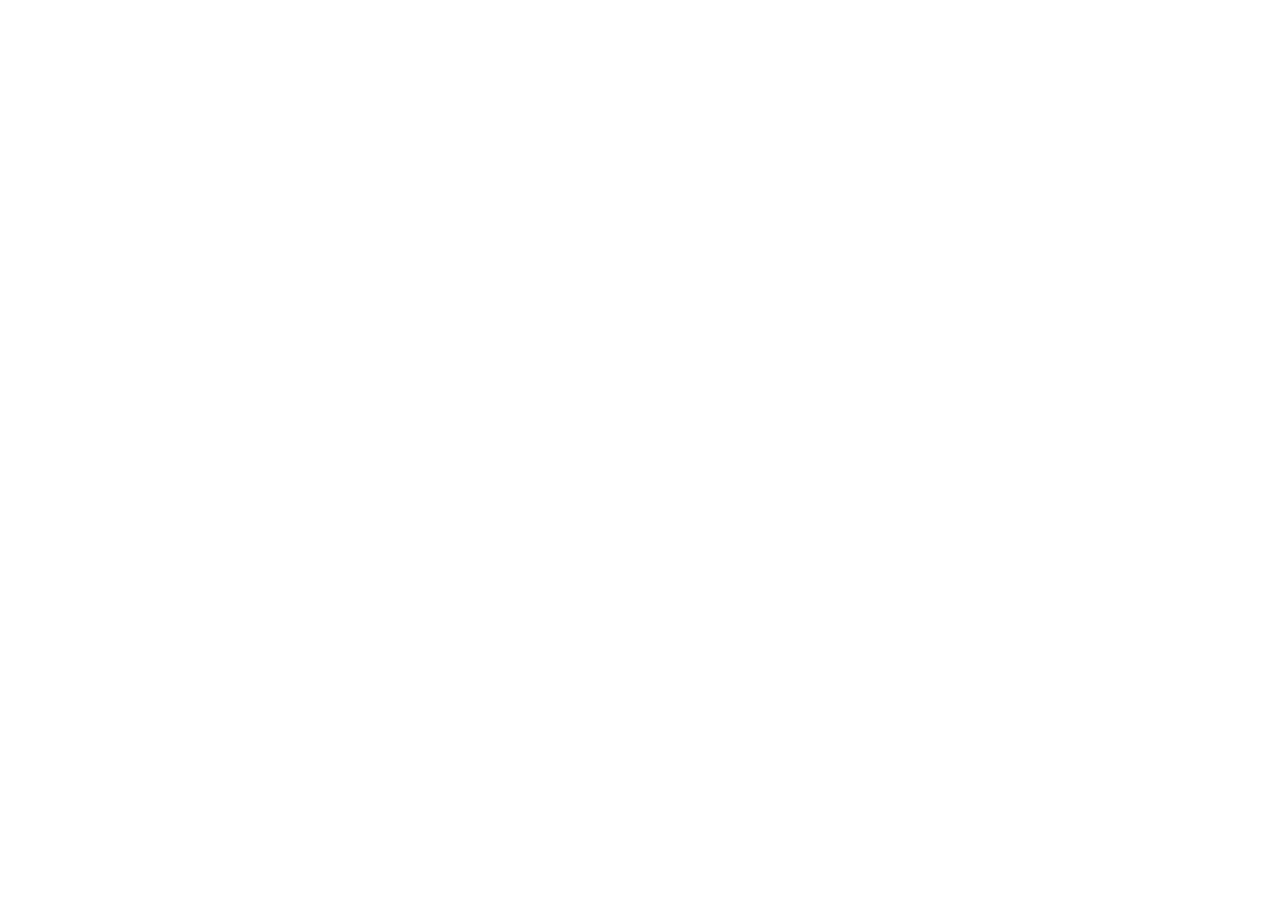
==== admin/index.html @ b272857f "Add Decap CMS for gallery management; make gallery data-driven" ====
<!DOCTYPE html>
<html>
<head>
  <meta charset="utf-8" />
  <meta name="viewport" content="width=device-width, initial-scale=1.0" />
  <title>Content Manager — Soul Winning Mission Church</title>
  <!-- Favicon so the browser tab looks intentional, not blank -->
  <link rel="icon" href="../assets/logo/logo.jpg" type="image/jpeg" />
</head>
<body>
  <!-- This single script builds the entire admin interface, reading
       ./config.yml for what it's allowed to edit. Nothing else to add
       here — do not remove or edit this script tag. -->
  <script src="https://unpkg.com/decap-cms@^3.0.0/dist/decap-cms.js"></script>
</body>
</html>
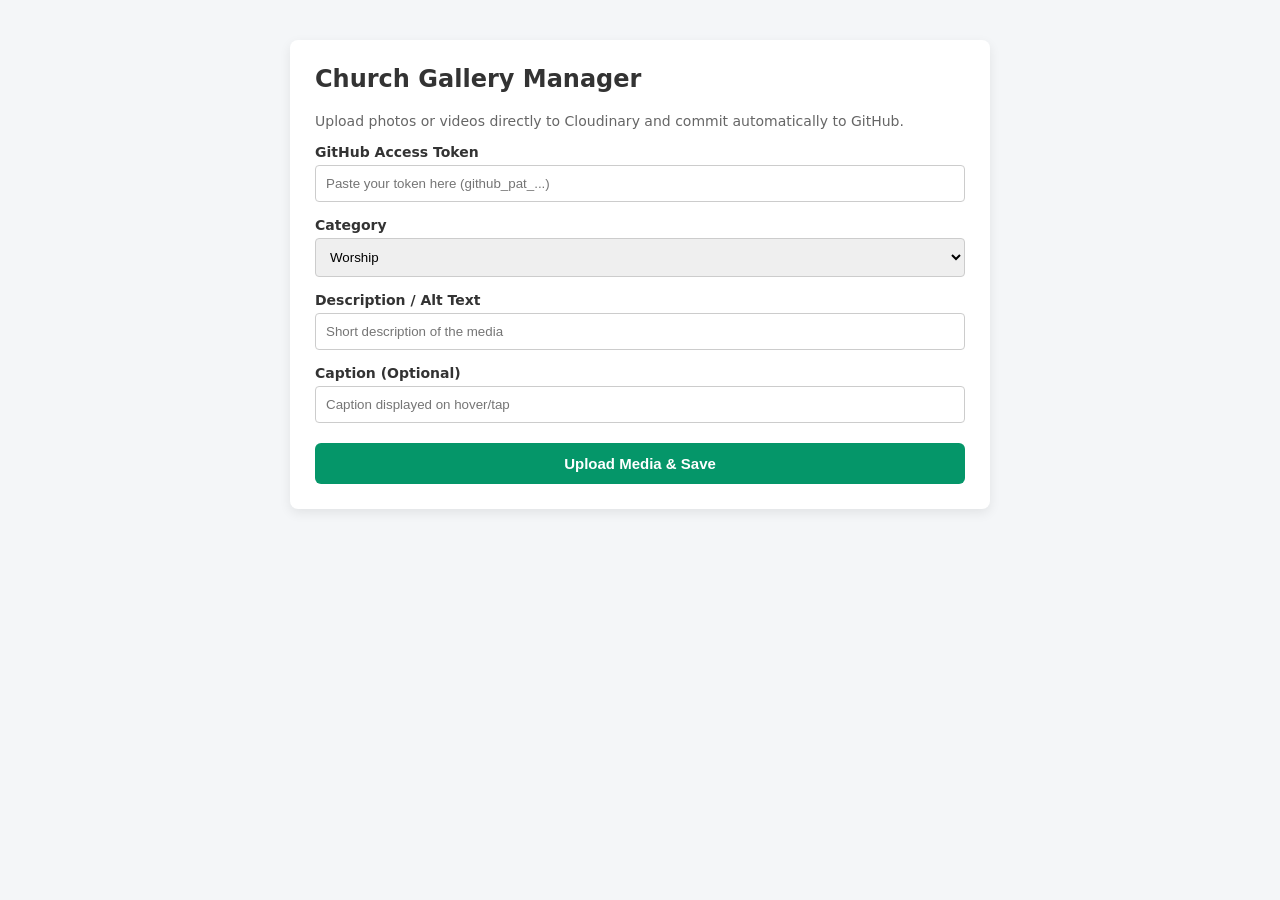
==== commit b464caba: "feat: configure static admin gallery manager" ====
--- a/admin/index.html
+++ b/admin/index.html
@@ -1,16 +1,154 @@
 <!DOCTYPE html>
-<html>
+<html lang="en">
 <head>
-  <meta charset="utf-8" />
+  <meta charset="UTF-8" />
   <meta name="viewport" content="width=device-width, initial-scale=1.0" />
-  <title>Content Manager — Soul Winning Mission Church</title>
-  <!-- Favicon so the browser tab looks intentional, not blank -->
+  <title>Gallery Manager — Soul Winning Mission Church</title>
   <link rel="icon" href="../assets/logo/logo.jpg" type="image/jpeg" />
+  <script src="https://upload-widget.cloudinary.com/global/all.js" type="text/javascript"></script>
+  <style>
+    body { font-family: system-ui, -apple-system, sans-serif; background: #f4f6f8; margin: 0; padding: 40px 20px; color: #333; }
+    .card { max-width: 650px; margin: 0 auto; background: #fff; padding: 25px; border-radius: 8px; box-shadow: 0 4px 12px rgba(0,0,0,0.08); }
+    h2 { margin-top: 0; }
+    label { display: block; margin-top: 15px; font-weight: 600; font-size: 14px; }
+    input, select { width: 100%; padding: 10px; margin-top: 5px; box-sizing: border-box; border: 1px solid #ccc; border-radius: 4px; }
+    .btn { background: #059669; color: #fff; border: none; padding: 12px 20px; font-size: 15px; font-weight: 600; border-radius: 6px; cursor: pointer; margin-top: 20px; width: 100%; }
+    .btn:hover { background: #047857; }
+    .status { margin-top: 15px; padding: 10px; border-radius: 4px; display: none; font-size: 14px; }
+    .success { background: #dcfce7; color: #166534; }
+    .error { background: #fee2e2; color: #991b1b; }
+  </style>
 </head>
 <body>
-  <!-- This single script builds the entire admin interface, reading
-       ./config.yml for what it's allowed to edit. Nothing else to add
-       here — do not remove or edit this script tag. -->
-  <script src="https://unpkg.com/decap-cms@^3.0.0/dist/decap-cms.js"></script>
+
+<div class="card">
+  <h2>Church Gallery Manager</h2>
+  <p style="font-size: 14px; color: #666;">Upload photos or videos directly to Cloudinary and commit automatically to GitHub.</p>
+
+  <label for="gh_token">GitHub Access Token</label>
+<input type="password" id="gh_token" placeholder="Paste your token here (github_pat_...)" />
+  <label for="category">Category</label>
+  <select id="category">
+    <option value="worship">Worship</option>
+    <option value="evangelism">Evangelism</option>
+    <option value="prayer">Prayer</option>
+    <option value="community">Community</option>
+    <option value="youth">Youth</option>
+    <option value="events">Events</option>
+  </select>
+
+  <label for="alt_text">Description / Alt Text</label>
+  <input type="text" id="alt_text" placeholder="Short description of the media" />
+
+  <label for="caption_text">Caption (Optional)</label>
+  <input type="text" id="caption_text" placeholder="Caption displayed on hover/tap" />
+
+  <button id="upload_widget" class="btn">Upload Media & Save</button>
+
+  <div id="status_msg" class="status"></div>
+</div>
+
+<script type="text/javascript">
+  // CONFIGURATION: Set your Cloudinary Cloud Name here
+  const CLOUD_NAME = "i7oxv0kh"; 
+  const UPLOAD_PRESET = "soulwinning_preset";
+  const REPO_OWNER = "Aijuka-Josbert";
+  const REPO_NAME = "soulwinning";
+  const FILE_PATH = "content/gallery.json";
+
+  // Remember token in local storage for convenience
+  const tokenInput = document.getElementById("gh_token");
+  tokenInput.value = localStorage.getItem("site_gh_token") || "";
+  tokenInput.addEventListener("change", () => localStorage.setItem("site_gh_token", tokenInput.value));
+
+  function showStatus(text, isError = false) {
+    const el = document.getElementById("status_msg");
+    el.className = "status " + (isError ? "error" : "success");
+    el.innerText = text;
+    el.style.display = "block";
+  }
+
+  const myWidget = cloudinary.createUploadWidget({
+      cloudName: CLOUD_NAME, 
+      uploadPreset: UPLOAD_PRESET,
+      folder: 'soulwinning/gallery',
+      clientAllowedFormats: ['png', 'jpeg', 'jpg', 'webp', 'mp4', 'mov'],
+      maxFileSize: 50000000 // 50MB limit
+    }, async (error, result) => { 
+      if (!error && result && result.event === "success") {
+        const fileUrl = result.info.secure_url;
+        const isVideo = result.info.resource_type === "video";
+        const token = tokenInput.value.trim();
+
+        if (!token) {
+          showStatus("Please enter your GitHub Access Token above before uploading.", true);
+          return;
+        }
+
+        showStatus("Uploading complete! Updating gallery.json on GitHub...");
+
+        try {
+          // 1. Get existing content/gallery.json from GitHub API
+          const getRes = await fetch(`https://api.github.com/repos/${REPO_OWNER}/${REPO_NAME}/contents/${FILE_PATH}`, {
+            headers: { "Authorization": `token ${token}`, "Accept": "application/vnd.github.v3+json" }
+          });
+
+          if (!getRes.ok) throw new Error("Could not fetch gallery.json from GitHub. Check your token.");
+
+          const fileData = await getRes.json();
+          const currentContent = JSON.parse(atob(fileData.content));
+
+          // 2. Add new media entry
+          const category = document.getElementById("category").value;
+          const alt = document.getElementById("alt_text").value || "Uploaded Media";
+          const caption = document.getElementById("caption_text").value || "";
+
+          if (isVideo) {
+            currentContent.videos.push({
+              video: fileUrl,
+              poster: result.info.thumbnail_url || "",
+              title: alt
+            });
+          } else {
+            currentContent.photos.push({
+              image: fileUrl,
+              category: category,
+              alt: alt,
+              caption: caption
+            });
+          }
+
+          // 3. Commit update to GitHub repo
+          const putRes = await fetch(`https://api.github.com/repos/${REPO_OWNER}/${REPO_NAME}/contents/${FILE_PATH}`, {
+            method: "PUT",
+            headers: {
+              "Authorization": `token ${token}`,
+              "Content-Type": "application/json"
+            },
+            body: JSON.stringify({
+              message: "auto: add new media via Cloudinary static dashboard",
+              content: btoa(unescape(encodeURIComponent(JSON.stringify(currentContent, null, 2)))),
+              sha: fileData.sha,
+              branch: "main"
+            })
+          });
+
+          if (putRes.ok) {
+            showStatus("Successfully updated gallery! Changes are live.");
+          } else {
+            throw new Error("Failed to commit to GitHub repository.");
+          }
+        } catch (err) {
+          showStatus(err.message, true);
+        }
+      }
+    }
+  );
+
+  document.getElementById("upload_widget").addEventListener("click", function(){
+    myWidget.open();
+  }, false);
+</script>
+
 </body>
-</html>
+</html>
